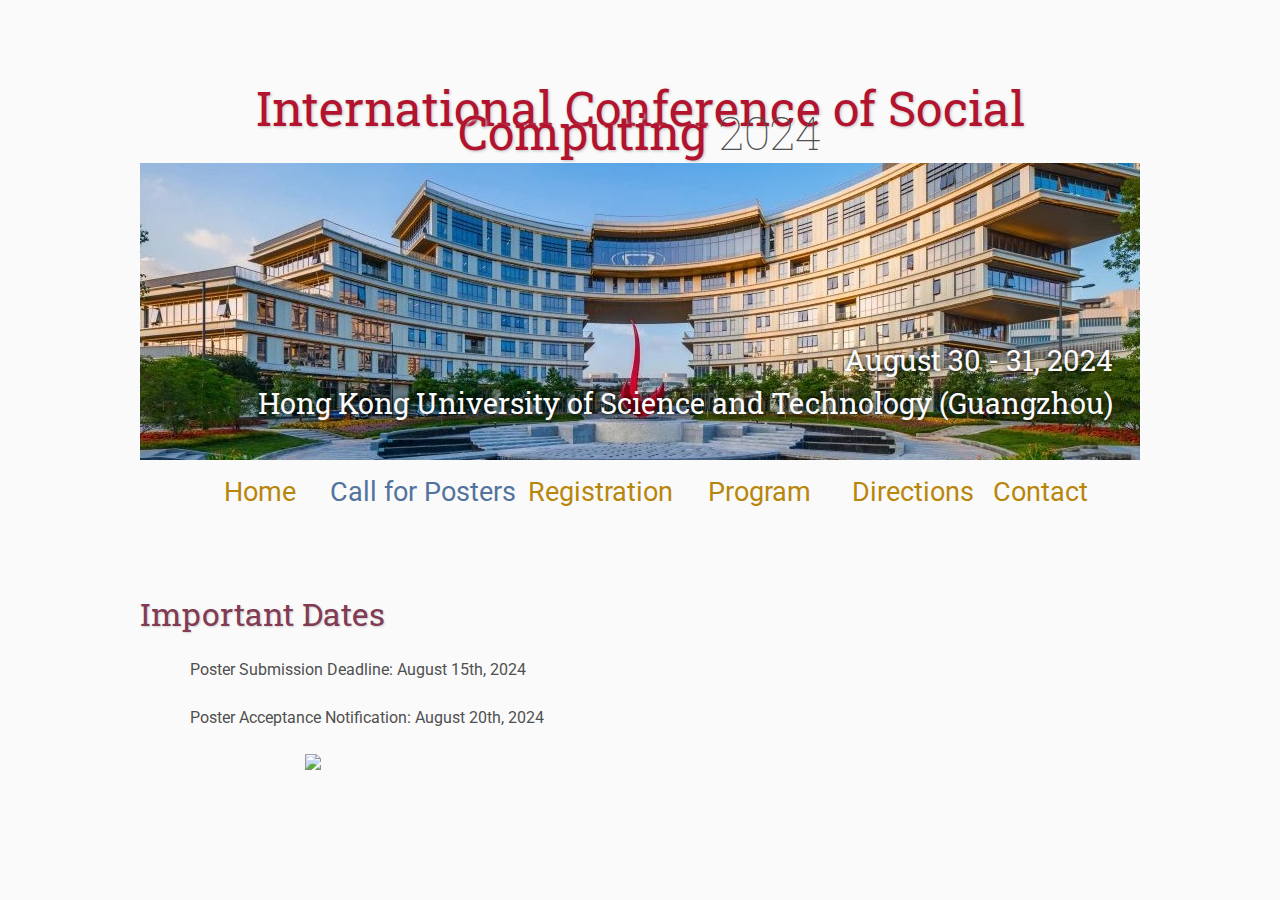
==== call for posters/index.html @ 53ea3734 "try on JPG" ====
<!DOCTYPE html>
<html lang='en'>

<head>
    <base href="..">
    <link rel="shortcut icon" type="image/jpg" href="assets/hkust(gz).jpg" />
    <link rel="stylesheet" type="text/css" media="all" href="assets/main.css" />
    <meta name="description" content="Conference Template">
    <meta name="resource-type" content="document">
    <meta name="distribution" content="global">
    <meta name="KeyWords" content="Conference">
    <title>Call for Posters | ICSC 2024</title>
</head>

<body>

    <div class="banner">
        <img src="assets/hkust(gz).jpg" alt="Conference Template Banner">
        <div class="top-left">
            <span class="title1">International Conference of Social
                Computing</span><!--<span class="title2">Template</span>--> <span class="year">2024</span>
        </div>
        <div class="bottom-right">
            August 30 - 31, 2024 <br> Hong Kong University of Science and Technology (Guangzhou)
        </div>
    </div>

    <table class="navigation">
        <tr>
            <td class="navigation">
                <a title="Conference Home Page" href=".">Home</a>
            </td>
            <td class="navigation">
                <a class="current" title="Call for Conference Posters" href="call for posters">Call for Posters</a>
            </td>
            <td class="navigation">
                <a title="Register for the Conference" href="registration">Registration</a>
            </td>
            <td class="navigation">
                <a title="Conference Program" href="program">Program</a>
            </td>
            <td class="navigation">
                <a title="Directions to the Conference" href="directions">Directions</a>
            </td>
            <td class="navigation">
                <a title="Conference Contact" href="contact">Contact</a>
            </td>
        </tr>
    </table>

    <br>

    <h2>Important Dates</h2>
    <p>
        Poster Submission Deadline: August 15th, 2024
    </p>
    <p>
        Poster Acceptance Notification: August 20th, 2024
    </p>

    <img class="center" src="assets/call.JPG">
    <!--
    <iframe class="registration" src="EMBED LINK FOR GOOGLE FORM HERE"></iframe>

    <p>
        Here&rsquo;s another paragraph of filler text:
        Lorem ipsum dolor sit amet, consectetur adipiscing elit. Vestibulum dignissim et est et euismod. Fusce et metus tempus, pellentesque ex at, convallis nulla. Ut fringilla commodo tincidunt. Fusce sed est eu massa placerat iaculis eu at mauris. Nullam ut mollis nisi, quis malesuada risus. Interdum et malesuada fames ac ante ipsum primis in faucibus. Nam ipsum tortor, suscipit non tincidunt vel, bibendum in libero. Nulla facilisi. Pellentesque vitae neque metus. Cras quis est pharetra, vestibulum nisl et, viverra ipsum. Etiam porta dignissim purus, quis tempor metus volutpat eu. Praesent pulvinar libero eget purus tincidunt finibus.
    </p>

    <footer>
        &copy; Conference Organizers
        &nbsp;|&nbsp; Design by <a href="https://github.com/mikepierce">Mike Pierce</a>
    </footer> -->

</body>

</html>
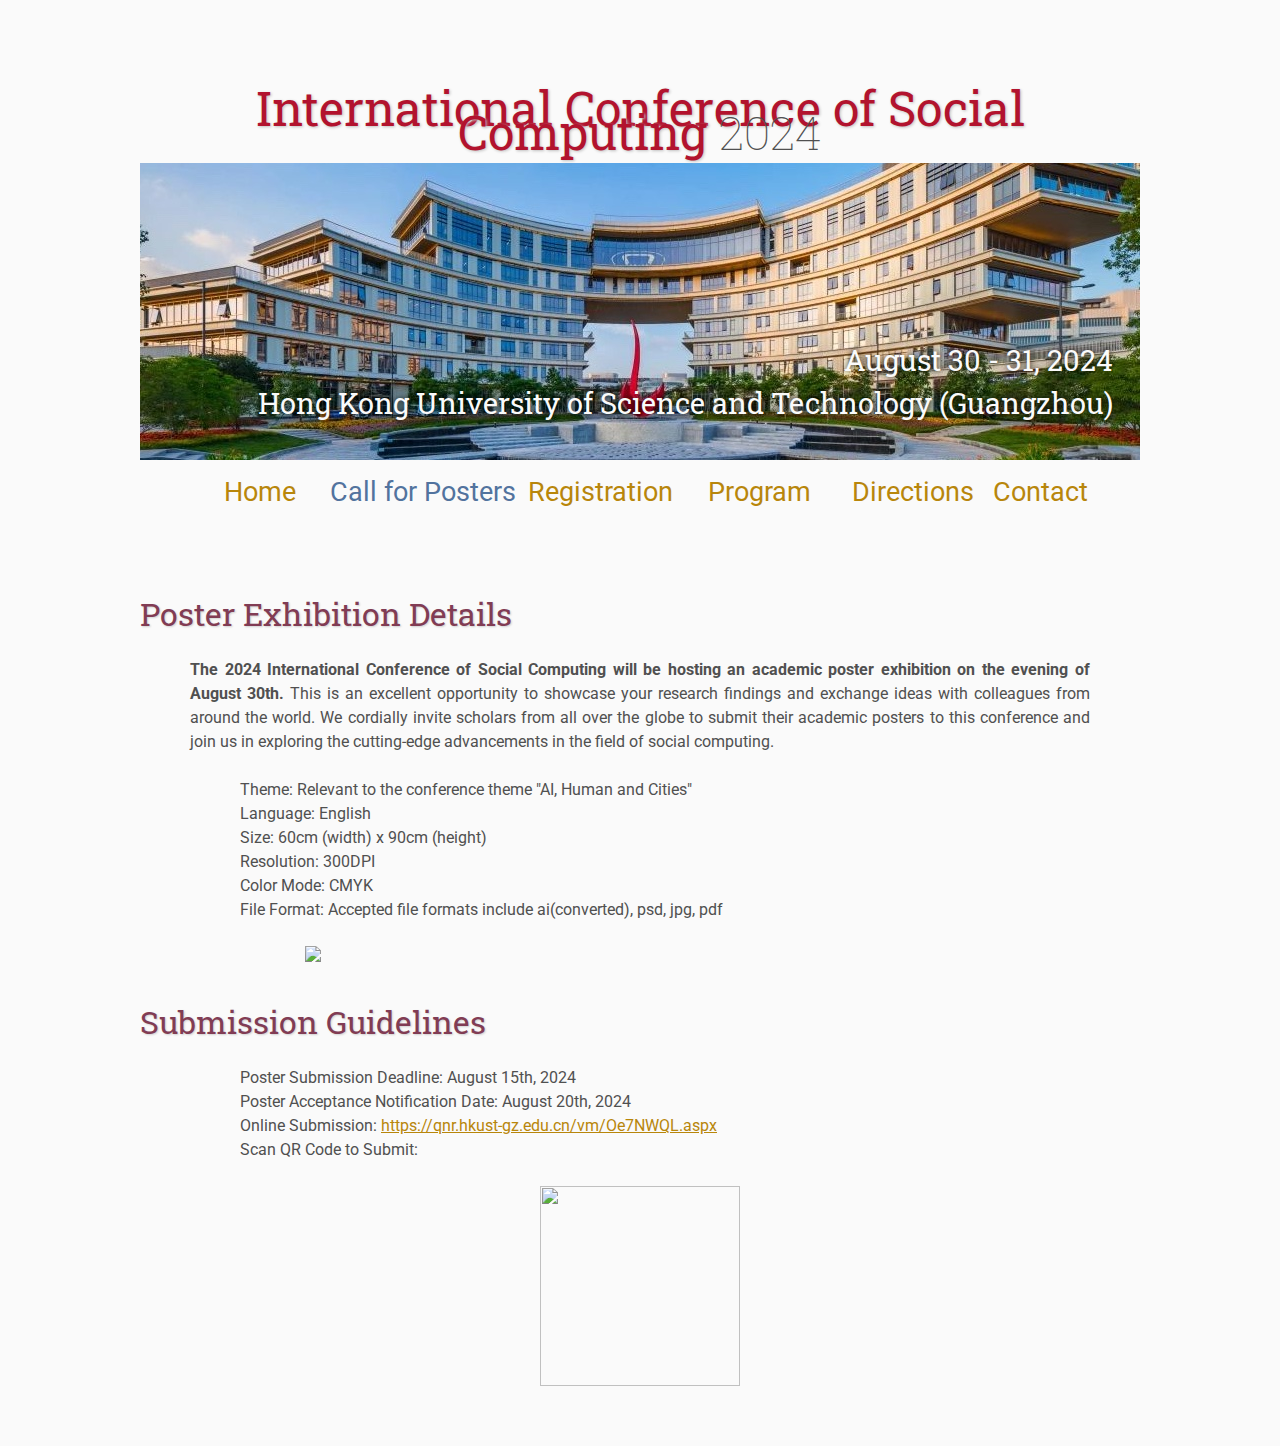
==== commit 25b58b42: "updata programs" ====
--- a/call for posters/index.html
+++ b/call for posters/index.html
@@ -50,15 +50,44 @@
 
     <br>
 
-    <h2>Important Dates</h2>
-    <p>
-        Poster Submission Deadline: August 15th, 2024
-    </p>
-    <p>
-        Poster Acceptance Notification: August 20th, 2024
-    </p>
+    <h2>Poster Exhibition Details</h2>
+    <p class=justify><b>The 2024 International Conference of Social Computing will be hosting an academic poster
+            exhibition
+            on
+            the
+            evening of August 30th.</b> This is an excellent opportunity to showcase your research findings and exchange
+        ideas
+        with colleagues from around the world. We cordially invite scholars from all over the globe to submit their
+        academic posters to this conference and join us in exploring the cutting-edge advancements in the field of
+        social computing.</p>
+
+    <ul>
+        <li>Theme: Relevant to the conference theme "AI, Human and Cities"</li>
+        <li>Language: English</li>
+        <li>Size: 60cm (width) x 90cm (height)</li>
+        <li>Resolution: 300DPI</li>
+        <li>Color Mode: CMYK</li>
+        <li>File Format: Accepted file formats include ai(converted), psd, jpg, pdf</li>
+    </ul>
 
     <img class="center" src="assets/call.JPG">
+
+    <h2>Submission Guidelines</h2>
+
+    <ul>
+        <li>Poster Submission Deadline: August 15th, 2024</li>
+        <li>Poster Acceptance Notification Date: August 20th, 2024</li>
+        <li>Online Submission: <a href="https://qnr.hkust-gz.edu.cn/vm/Oe7NWQL.aspx"
+                target="_blank">https://qnr.hkust-gz.edu.cn/vm/Oe7NWQL.aspx</a></li>
+        <li>Scan QR Code to Submit:</li>
+    </ul>
+    <img class="center" style="width: 200px; height: 200px;" src="assets/submission.png">
+
+
+
+
+
+
     <!--
     <iframe class="registration" src="EMBED LINK FOR GOOGLE FORM HERE"></iframe>
 
@@ -74,4 +103,4 @@
 
 </body>
 
-</html>
+</html>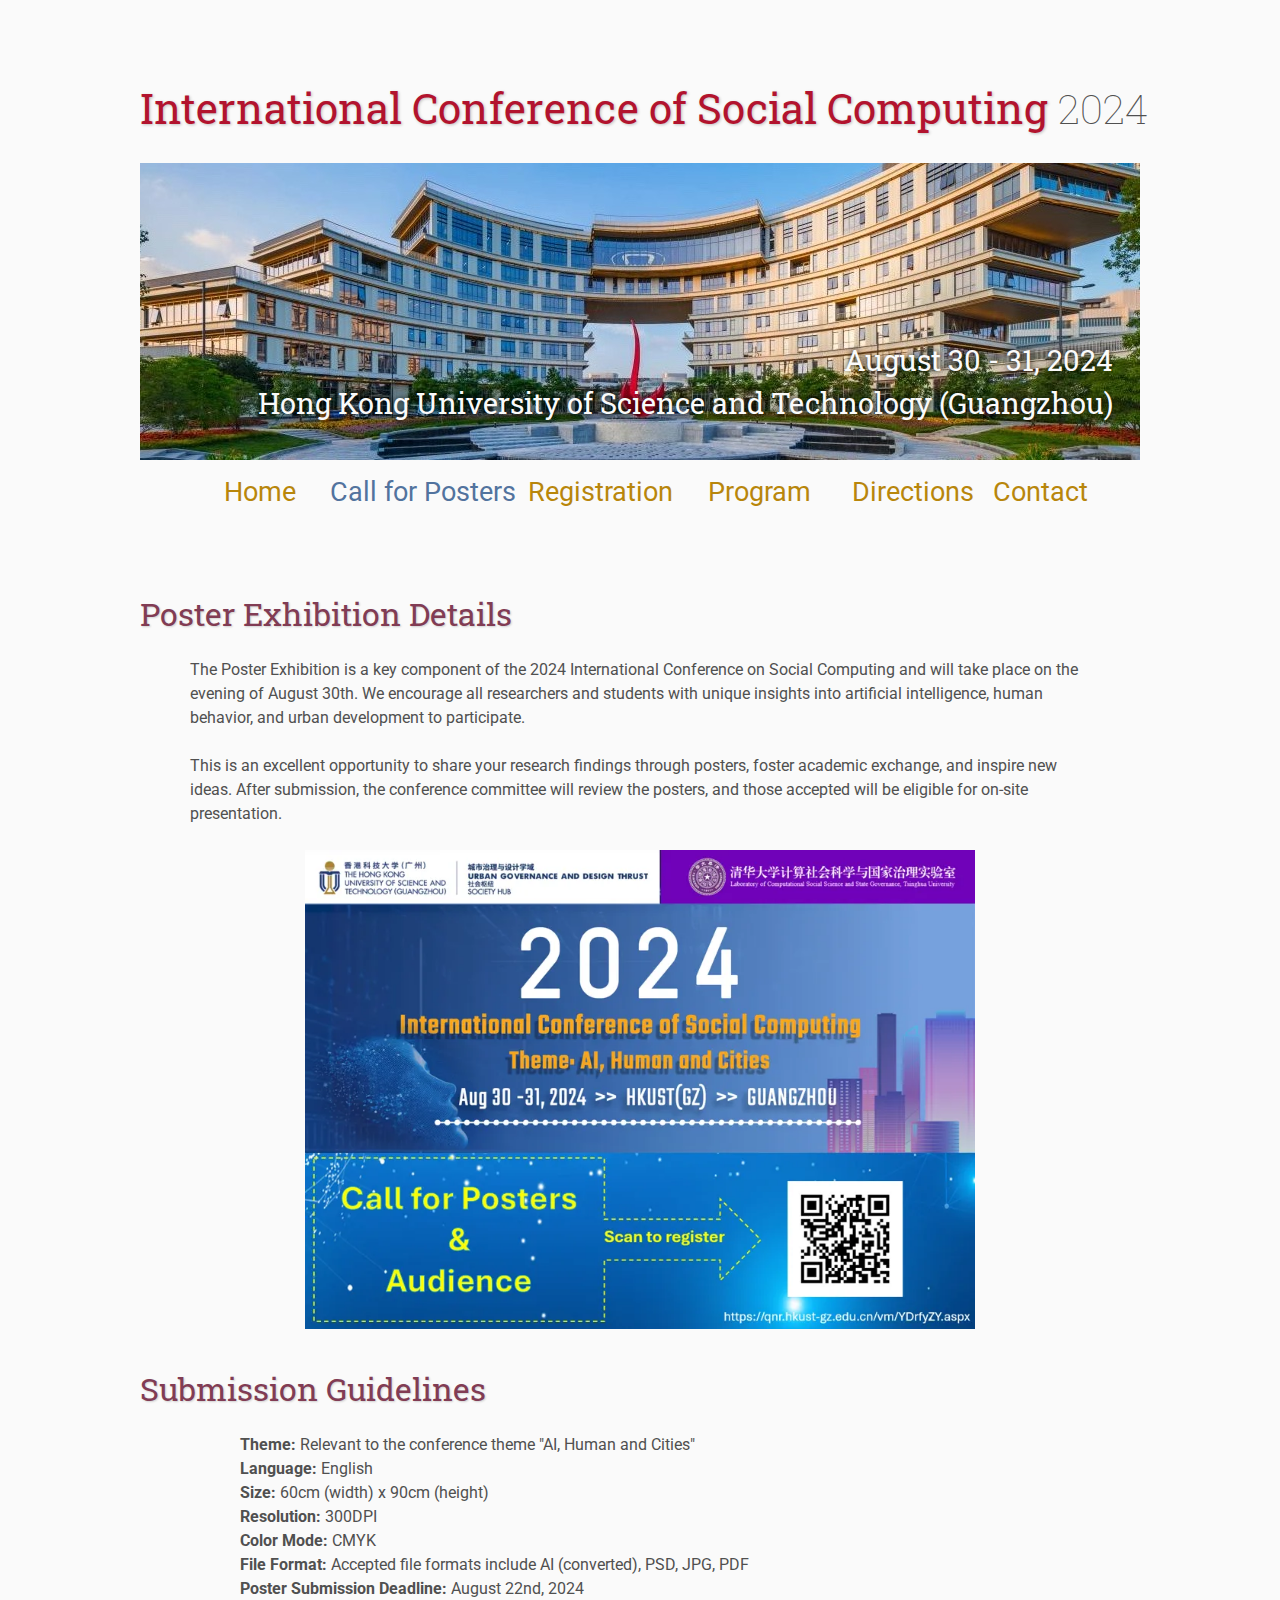
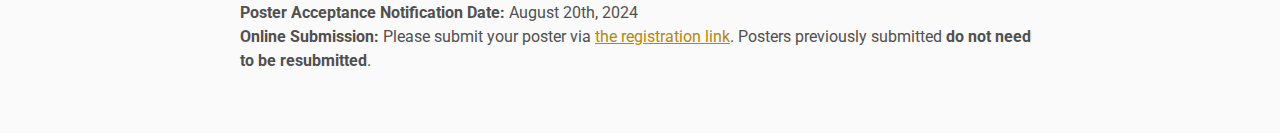
==== commit 87c3eb39: "info update 0814" ====
--- a/call for posters/index.html
+++ b/call for posters/index.html
@@ -51,55 +51,31 @@
     <br>
 
     <h2>Poster Exhibition Details</h2>
-    <p class=justify><b>The 2024 International Conference of Social Computing will be hosting an academic poster
-            exhibition
-            on
-            the
-            evening of August 30th.</b> This is an excellent opportunity to showcase your research findings and exchange
-        ideas
-        with colleagues from around the world. We cordially invite scholars from all over the globe to submit their
-        academic posters to this conference and join us in exploring the cutting-edge advancements in the field of
-        social computing.</p>
 
-    <ul>
-        <li>Theme: Relevant to the conference theme "AI, Human and Cities"</li>
-        <li>Language: English</li>
-        <li>Size: 60cm (width) x 90cm (height)</li>
-        <li>Resolution: 300DPI</li>
-        <li>Color Mode: CMYK</li>
-        <li>File Format: Accepted file formats include ai(converted), psd, jpg, pdf</li>
-    </ul>
-
+    <p>The Poster Exhibition is a key component of the 2024 International Conference on Social Computing and will take
+        place on the evening of August 30th. We encourage all researchers and students with unique insights into
+        artificial intelligence, human behavior, and urban development to participate.</p>
+    <p>This is an excellent opportunity to share your research findings through posters, foster academic exchange, and
+        inspire new ideas. After submission, the conference committee will review the posters, and those accepted will
+        be eligible for on-site presentation.</p>
     <img class="center" src="assets/call.JPG">
 
     <h2>Submission Guidelines</h2>
 
-    <ul>
-        <li>Poster Submission Deadline: August 15th, 2024</li>
-        <li>Poster Acceptance Notification Date: August 20th, 2024</li>
-        <li>Online Submission: <a href="https://qnr.hkust-gz.edu.cn/vm/Oe7NWQL.aspx"
-                target="_blank">https://qnr.hkust-gz.edu.cn/vm/Oe7NWQL.aspx</a></li>
-        <li>Scan QR Code to Submit:</li>
+    <ul class="poster-guidelines">
+        <li><strong>Theme:</strong> Relevant to the conference theme "AI, Human and Cities"</li>
+        <li><strong>Language:</strong> English</li>
+        <li><strong>Size:</strong> 60cm (width) x 90cm (height)</li>
+        <li><strong>Resolution:</strong> 300DPI</li>
+        <li><strong>Color Mode:</strong> CMYK</li>
+        <li><strong>File Format:</strong> Accepted file formats include AI (converted), PSD, JPG, PDF</li>
+        <li><strong>Poster Submission Deadline:</strong> August 22nd, 2024</li>
+        <li><strong>Poster Acceptance Notification Date:</strong> August 20th, 2024</li>
+        <li><strong>Online Submission:</strong> Please submit your poster via
+            <a href="https://qnr.hkust-gz.edu.cn/vm/YDrfyZY.aspx" target="_blank">the registration link</a>.
+            Posters previously submitted <strong>do not need to be resubmitted</strong>.
+        </li>
     </ul>
-    <img class="center" style="width: 200px; height: 200px;" src="assets/submission.png">
-
-
-
-
-
-
-    <!--
-    <iframe class="registration" src="EMBED LINK FOR GOOGLE FORM HERE"></iframe>
-
-    <p>
-        Here&rsquo;s another paragraph of filler text:
-        Lorem ipsum dolor sit amet, consectetur adipiscing elit. Vestibulum dignissim et est et euismod. Fusce et metus tempus, pellentesque ex at, convallis nulla. Ut fringilla commodo tincidunt. Fusce sed est eu massa placerat iaculis eu at mauris. Nullam ut mollis nisi, quis malesuada risus. Interdum et malesuada fames ac ante ipsum primis in faucibus. Nam ipsum tortor, suscipit non tincidunt vel, bibendum in libero. Nulla facilisi. Pellentesque vitae neque metus. Cras quis est pharetra, vestibulum nisl et, viverra ipsum. Etiam porta dignissim purus, quis tempor metus volutpat eu. Praesent pulvinar libero eget purus tincidunt finibus.
-    </p>
-
-    <footer>
-        &copy; Conference Organizers
-        &nbsp;|&nbsp; Design by <a href="https://github.com/mikepierce">Mike Pierce</a>
-    </footer> -->
 
 </body>
 
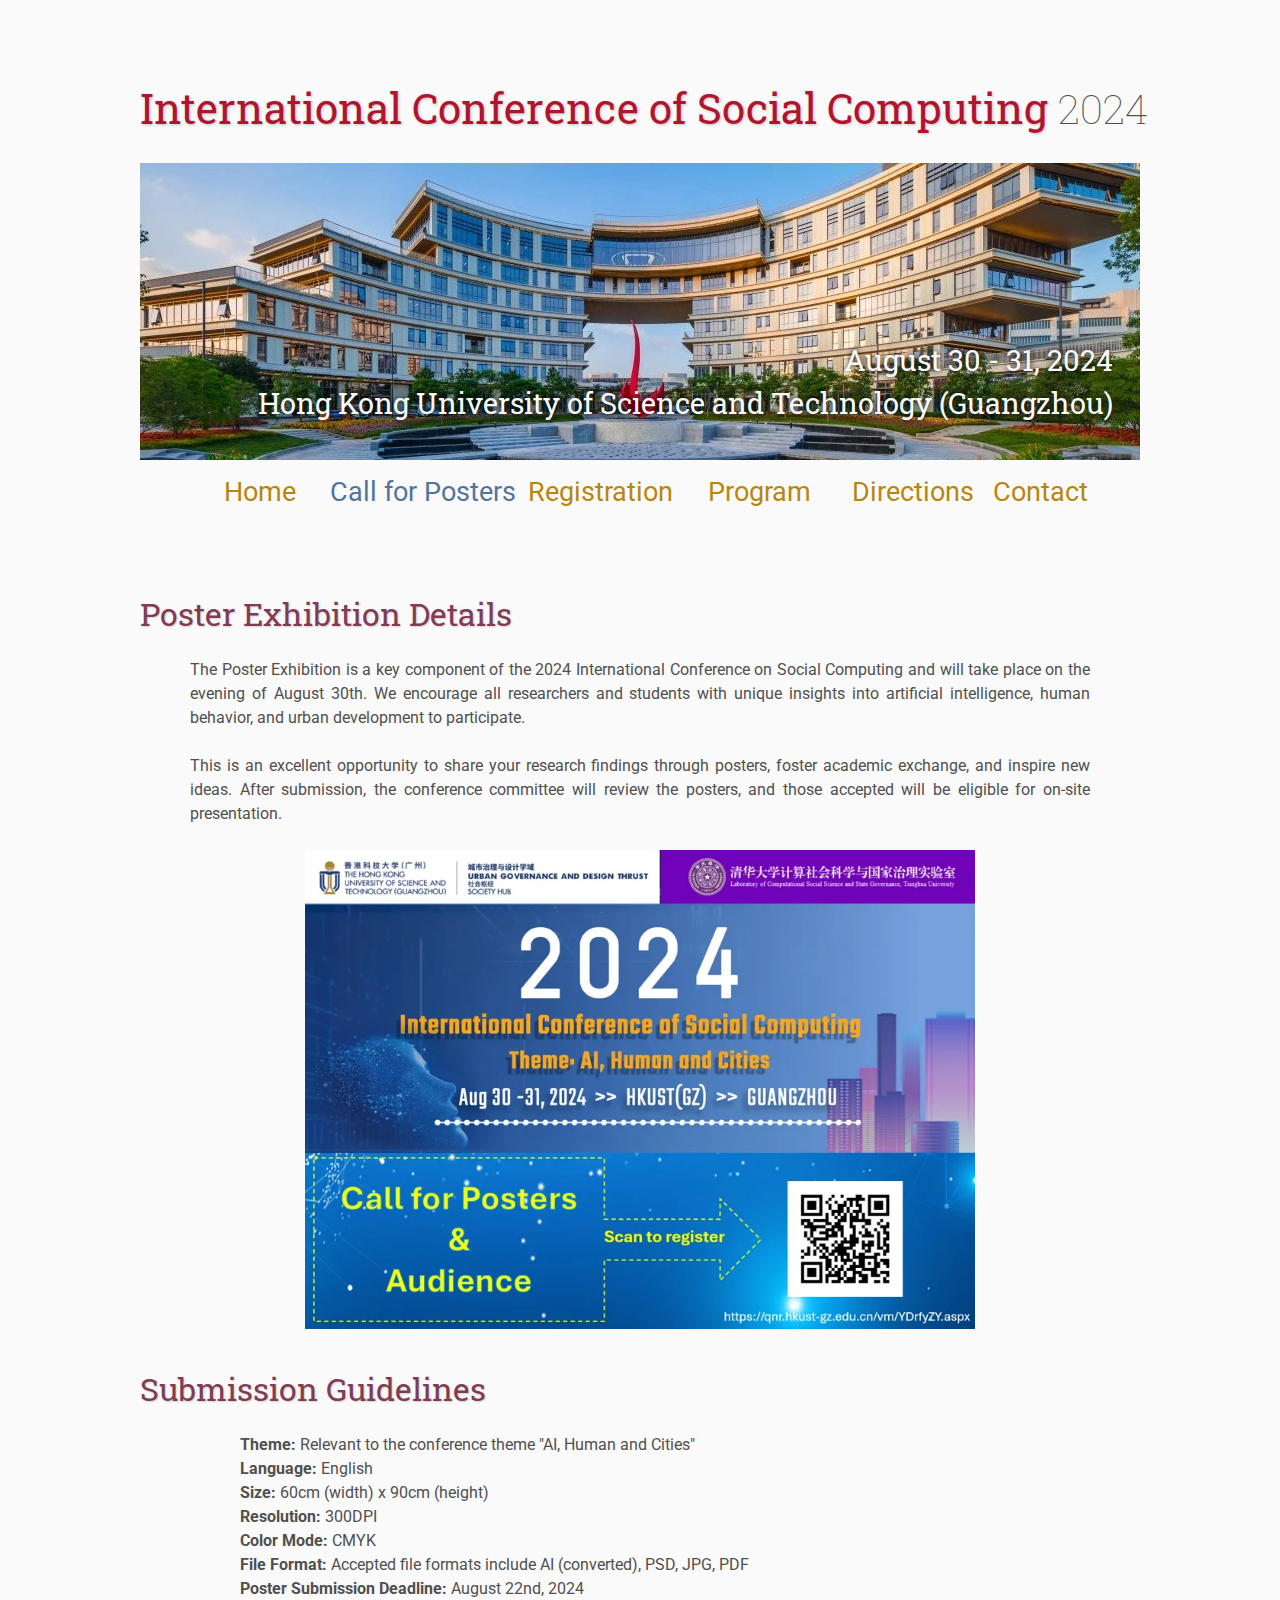
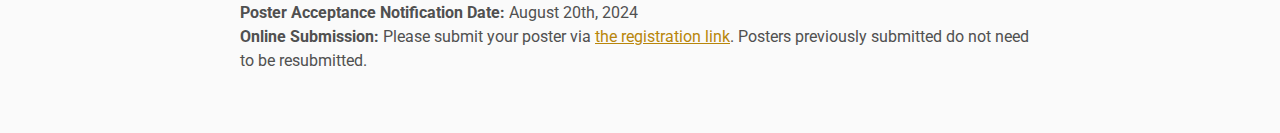
==== commit fc362136: "css" ====
--- a/call for posters/index.html
+++ b/call for posters/index.html
@@ -62,7 +62,7 @@
 
     <h2>Submission Guidelines</h2>
 
-    <ul class="poster-guidelines">
+    <ul>
         <li><strong>Theme:</strong> Relevant to the conference theme "AI, Human and Cities"</li>
         <li><strong>Language:</strong> English</li>
         <li><strong>Size:</strong> 60cm (width) x 90cm (height)</li>
@@ -73,7 +73,7 @@
         <li><strong>Poster Acceptance Notification Date:</strong> August 20th, 2024</li>
         <li><strong>Online Submission:</strong> Please submit your poster via
             <a href="https://qnr.hkust-gz.edu.cn/vm/YDrfyZY.aspx" target="_blank">the registration link</a>.
-            Posters previously submitted <strong>do not need to be resubmitted</strong>.
+            Posters previously submitted do not need to be resubmitted.
         </li>
     </ul>
 
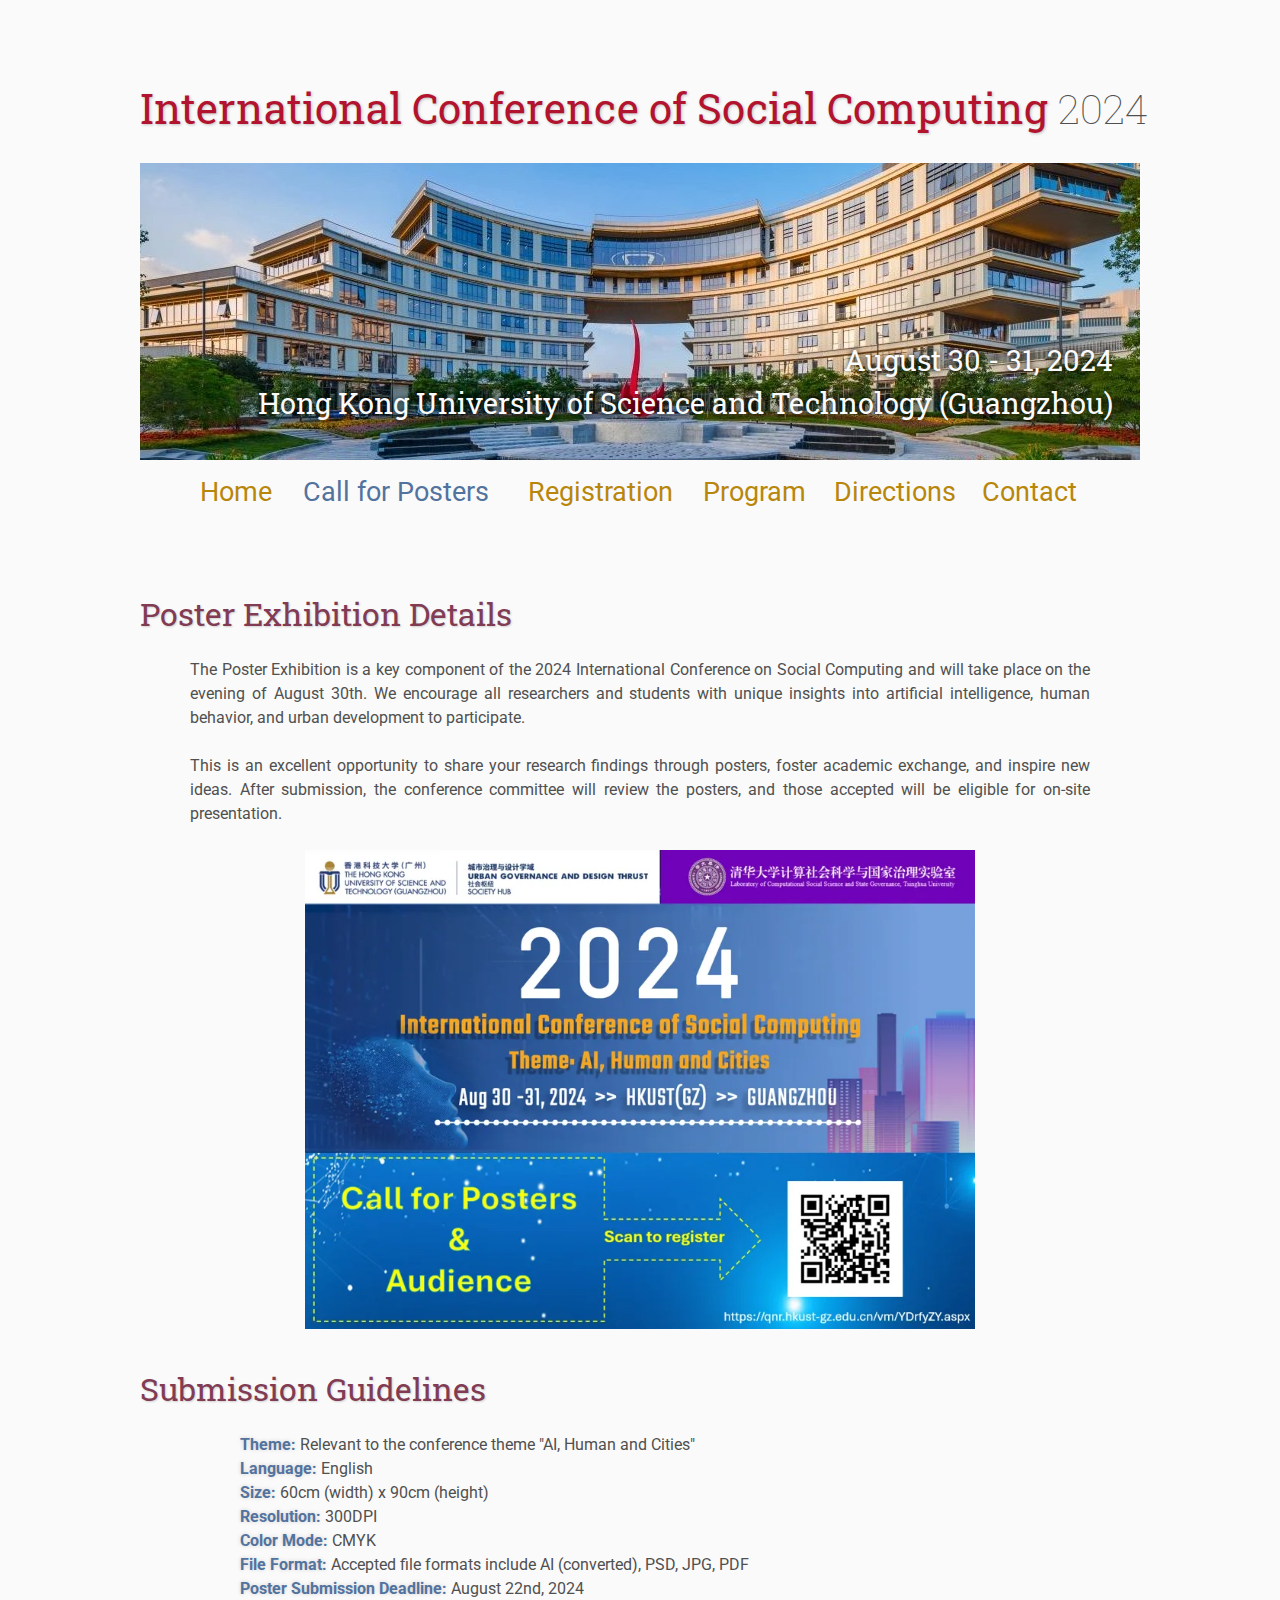
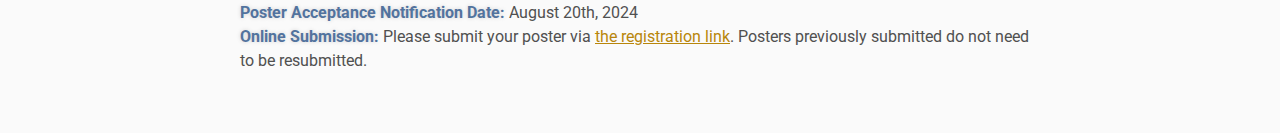
==== commit ae710fd8: "improve node" ====
--- a/call for posters/index.html
+++ b/call for posters/index.html
@@ -63,15 +63,16 @@
     <h2>Submission Guidelines</h2>
 
     <ul>
-        <li><strong>Theme:</strong> Relevant to the conference theme "AI, Human and Cities"</li>
-        <li><strong>Language:</strong> English</li>
-        <li><strong>Size:</strong> 60cm (width) x 90cm (height)</li>
-        <li><strong>Resolution:</strong> 300DPI</li>
-        <li><strong>Color Mode:</strong> CMYK</li>
-        <li><strong>File Format:</strong> Accepted file formats include AI (converted), PSD, JPG, PDF</li>
-        <li><strong>Poster Submission Deadline:</strong> August 22nd, 2024</li>
-        <li><strong>Poster Acceptance Notification Date:</strong> August 20th, 2024</li>
-        <li><strong>Online Submission:</strong> Please submit your poster via
+        <li><b class="blue">Theme:</b> Relevant to the conference theme "AI, Human and Cities"</li>
+        <li><b class="blue">Language:</b> English</li>
+        <li><b class="blue">Size:</b> 60cm (width) x 90cm (height)</li>
+        <li><b class="blue">Resolution:</b> 300DPI</li>
+        <li><b class="blue">Color Mode:</b> CMYK</li>
+        <li><b class="blue">File Format:</b> Accepted file formats include AI (converted), PSD, JPG, PDF</li>
+        <li><b class="blue">Poster Submission Deadline:</b> August 22nd, 2024</li>
+        <li><b class="blue">Poster Acceptance Notification Date:</b> August 20th, 2024</li>
+        <li>
+            <b class="blue">Online Submission:</b> Please submit your poster via
             <a href="https://qnr.hkust-gz.edu.cn/vm/YDrfyZY.aspx" target="_blank">the registration link</a>.
             Posters previously submitted do not need to be resubmitted.
         </li>
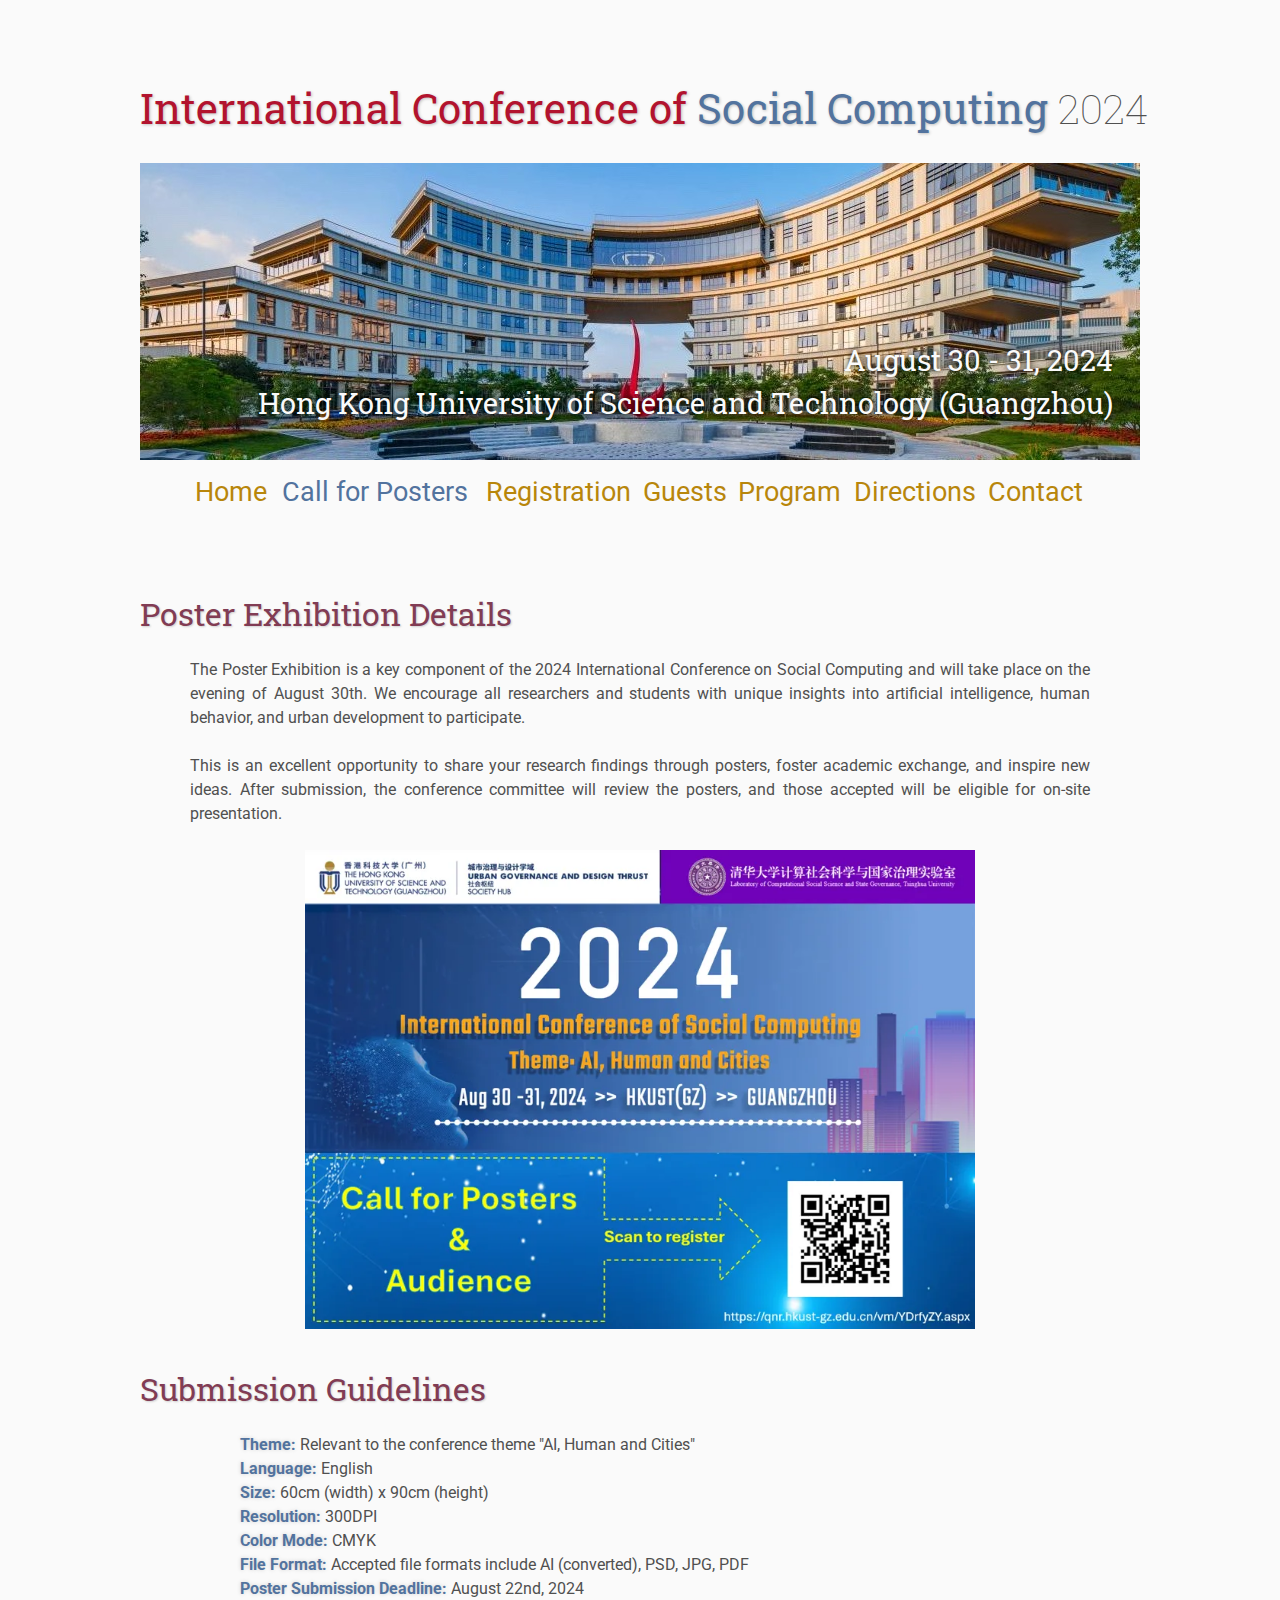
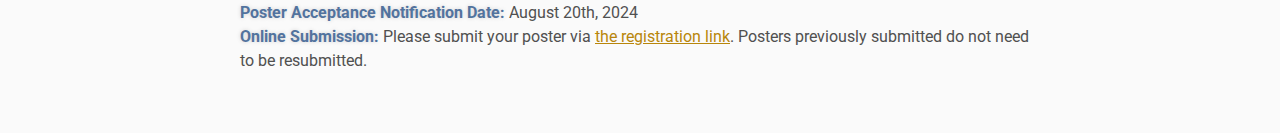
==== commit ab60c25e: "guest bio" ====
--- a/call for posters/index.html
+++ b/call for posters/index.html
@@ -17,8 +17,8 @@
     <div class="banner">
         <img src="assets/hkust(gz).jpg" alt="Conference Template Banner">
         <div class="top-left">
-            <span class="title1">International Conference of Social
-                Computing</span><!--<span class="title2">Template</span>--> <span class="year">2024</span>
+            <span class="title1">International Conference of </span><span class="title2">Social Computing</span>
+            <span class="year">2024</span>
         </div>
         <div class="bottom-right">
             August 30 - 31, 2024 <br> Hong Kong University of Science and Technology (Guangzhou)
@@ -37,7 +37,10 @@
                 <a title="Register for the Conference" href="registration">Registration</a>
             </td>
             <td class="navigation">
-                <a title="Conference Program" href="program">Program</a>
+                <a title="Featured Conference Guests" href="Guests">Guests</a>
+            </td>
+            <td class="navigation">
+                <a title="Detailed Conference Program" href="program">Program</a>
             </td>
             <td class="navigation">
                 <a title="Directions to the Conference" href="directions">Directions</a>
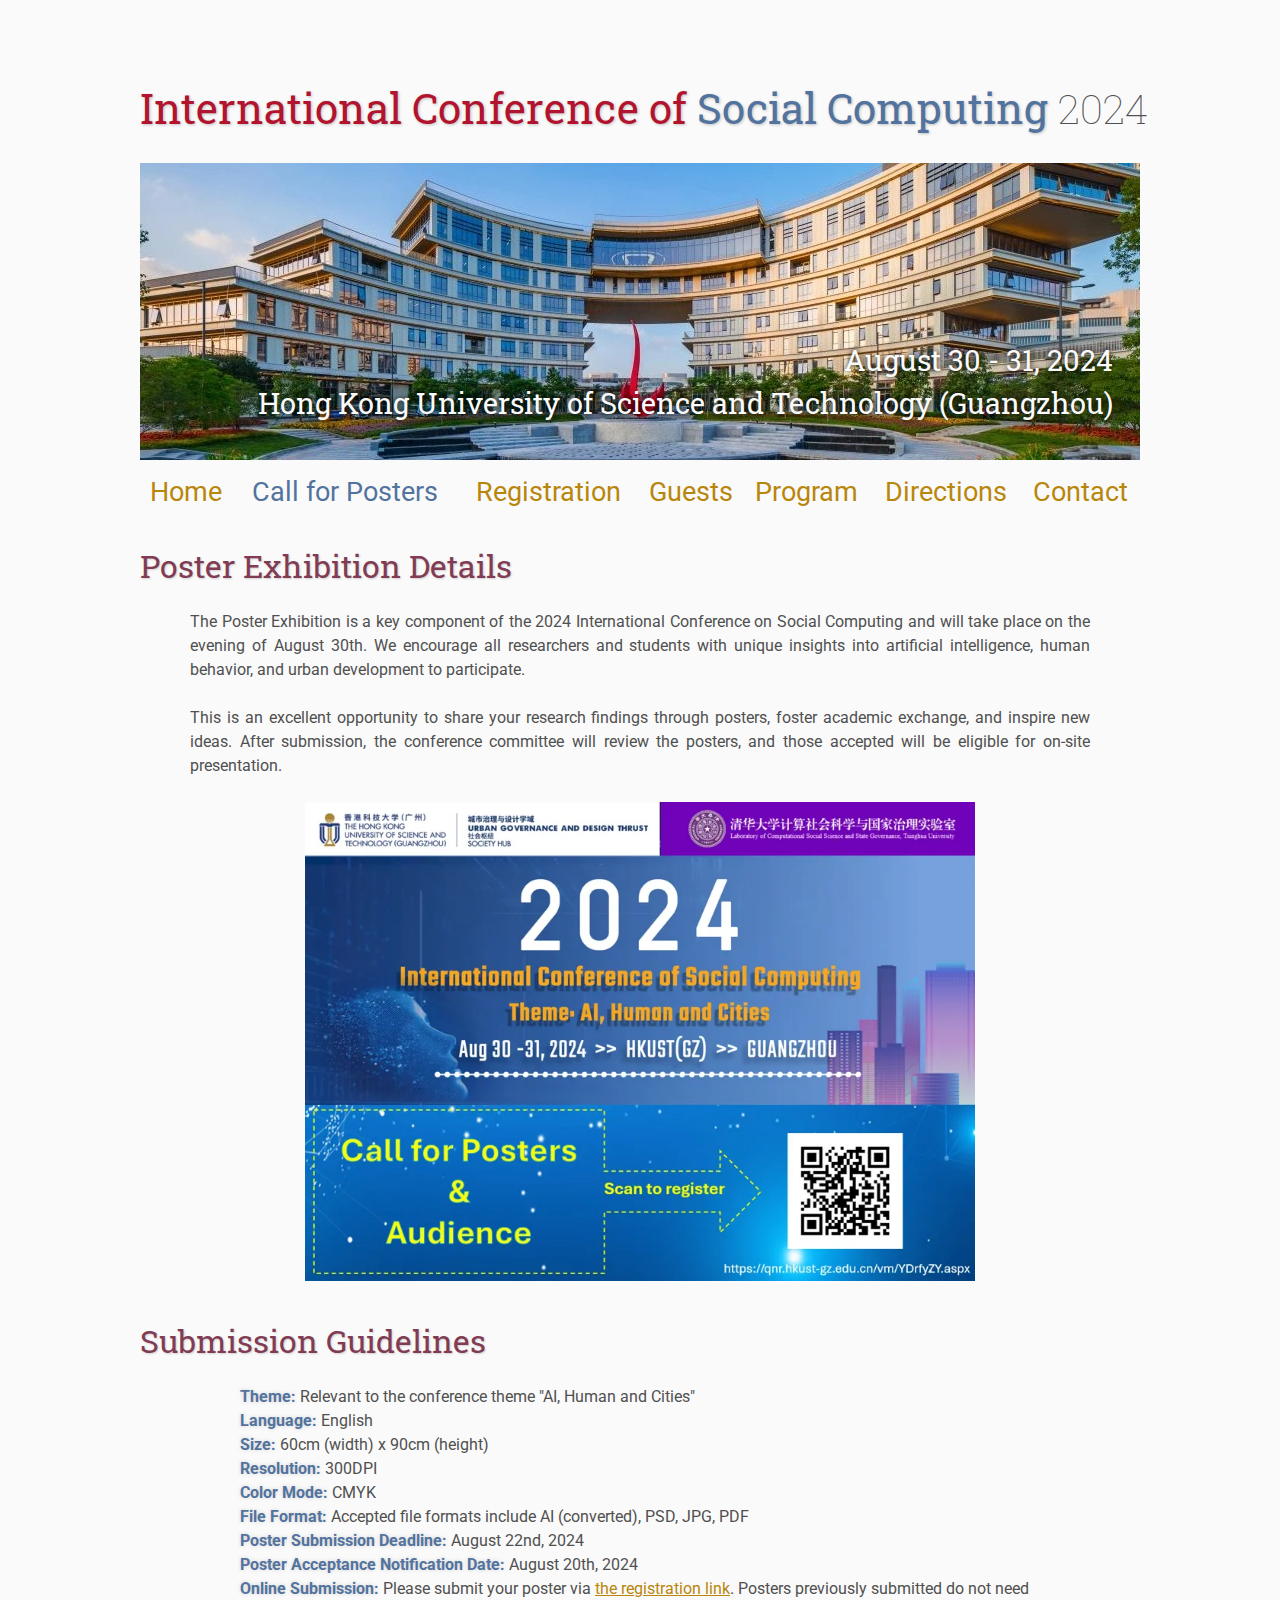
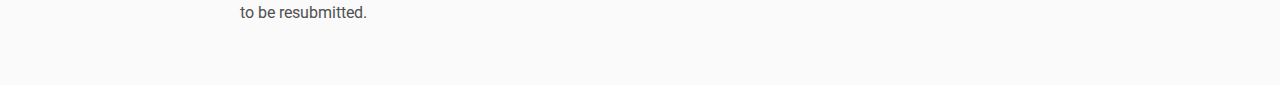
==== commit b1741f92: "remove br" ====
--- a/call for posters/index.html
+++ b/call for posters/index.html
@@ -51,8 +51,6 @@
         </tr>
     </table>
 
-    <br>
-
     <h2>Poster Exhibition Details</h2>
 
     <p>The Poster Exhibition is a key component of the 2024 International Conference on Social Computing and will take
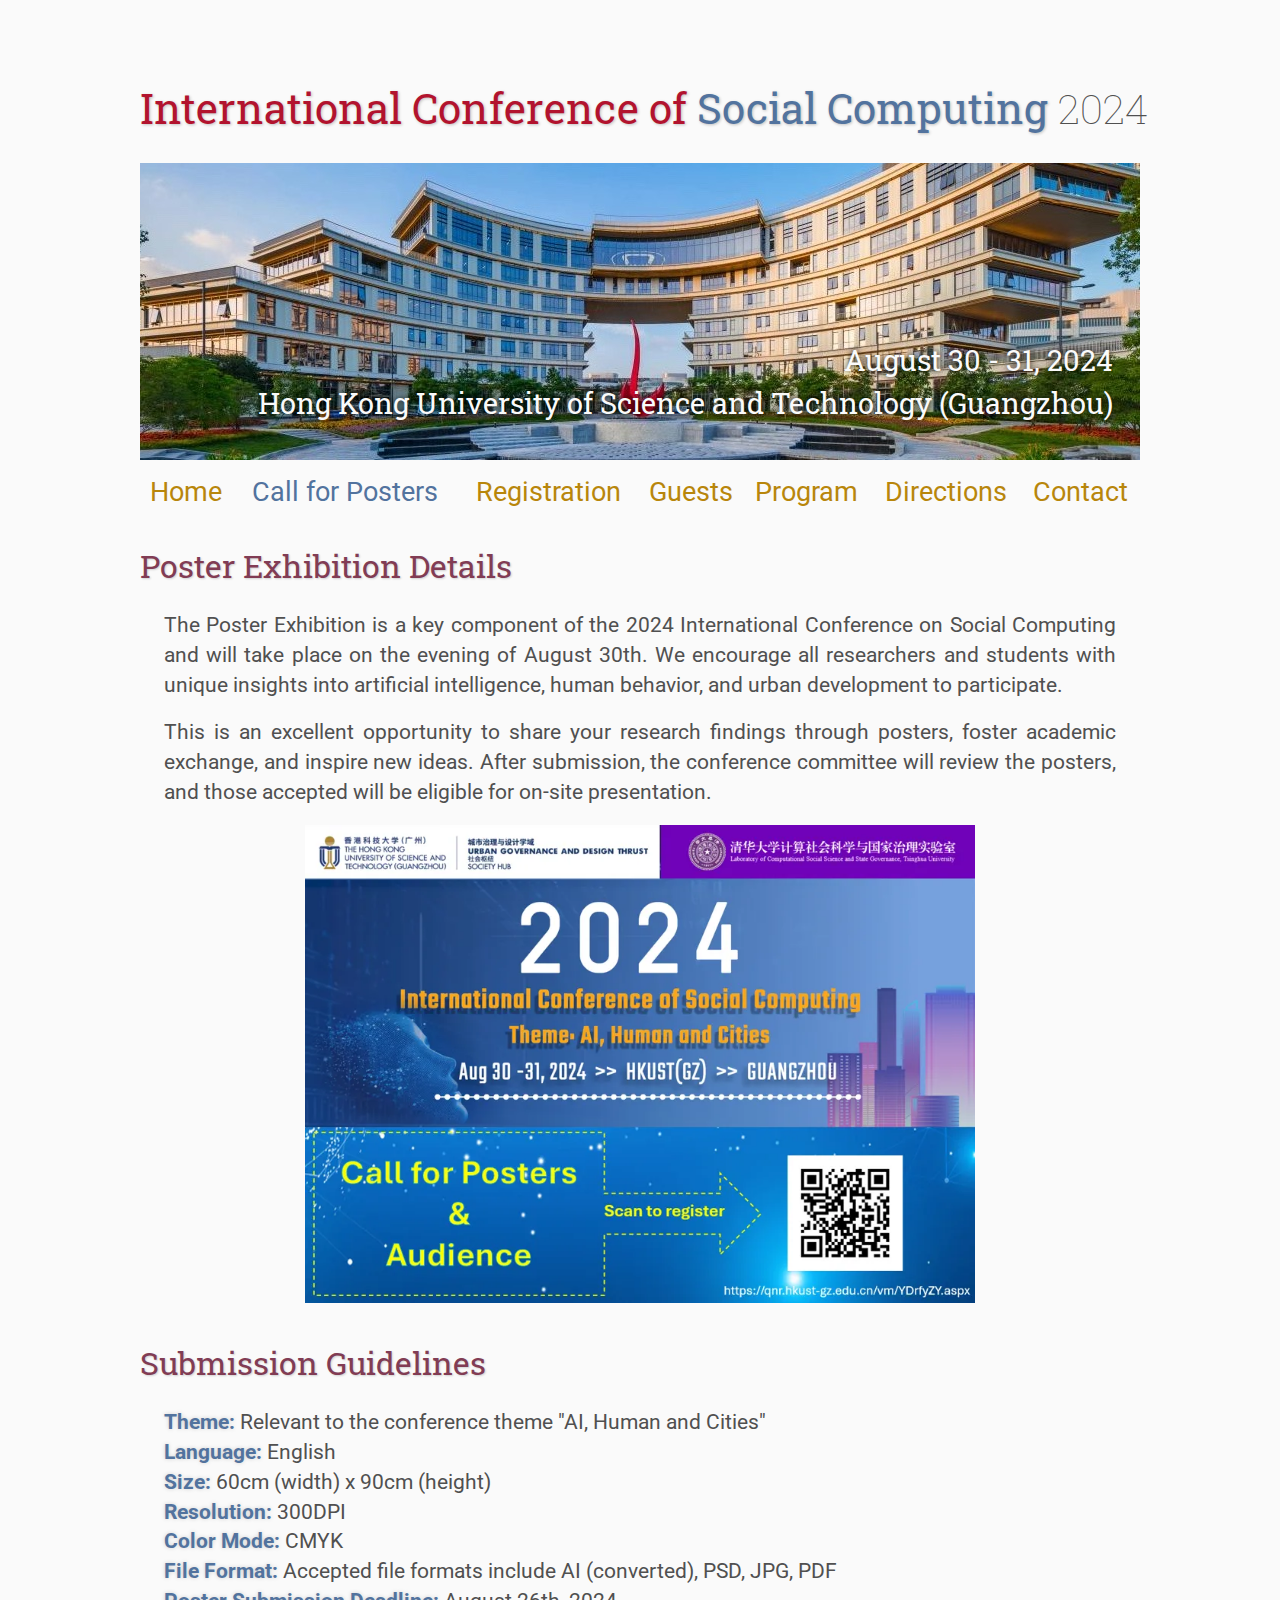
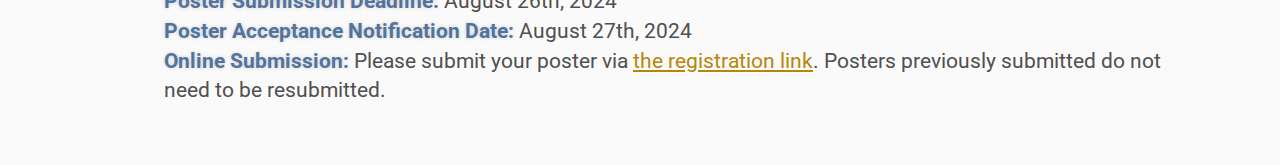
==== commit 94ebba8d: "change ddl" ====
--- a/call for posters/index.html
+++ b/call for posters/index.html
@@ -70,8 +70,8 @@
         <li><b class="blue">Resolution:</b> 300DPI</li>
         <li><b class="blue">Color Mode:</b> CMYK</li>
         <li><b class="blue">File Format:</b> Accepted file formats include AI (converted), PSD, JPG, PDF</li>
-        <li><b class="blue">Poster Submission Deadline:</b> August 22nd, 2024</li>
-        <li><b class="blue">Poster Acceptance Notification Date:</b> August 20th, 2024</li>
+        <li><b class="blue">Poster Submission Deadline:</b> August 26th, 2024</li>
+        <li><b class="blue">Poster Acceptance Notification Date:</b> August 27th, 2024</li>
         <li>
             <b class="blue">Online Submission:</b> Please submit your poster via
             <a href="https://qnr.hkust-gz.edu.cn/vm/YDrfyZY.aspx" target="_blank">the registration link</a>.
